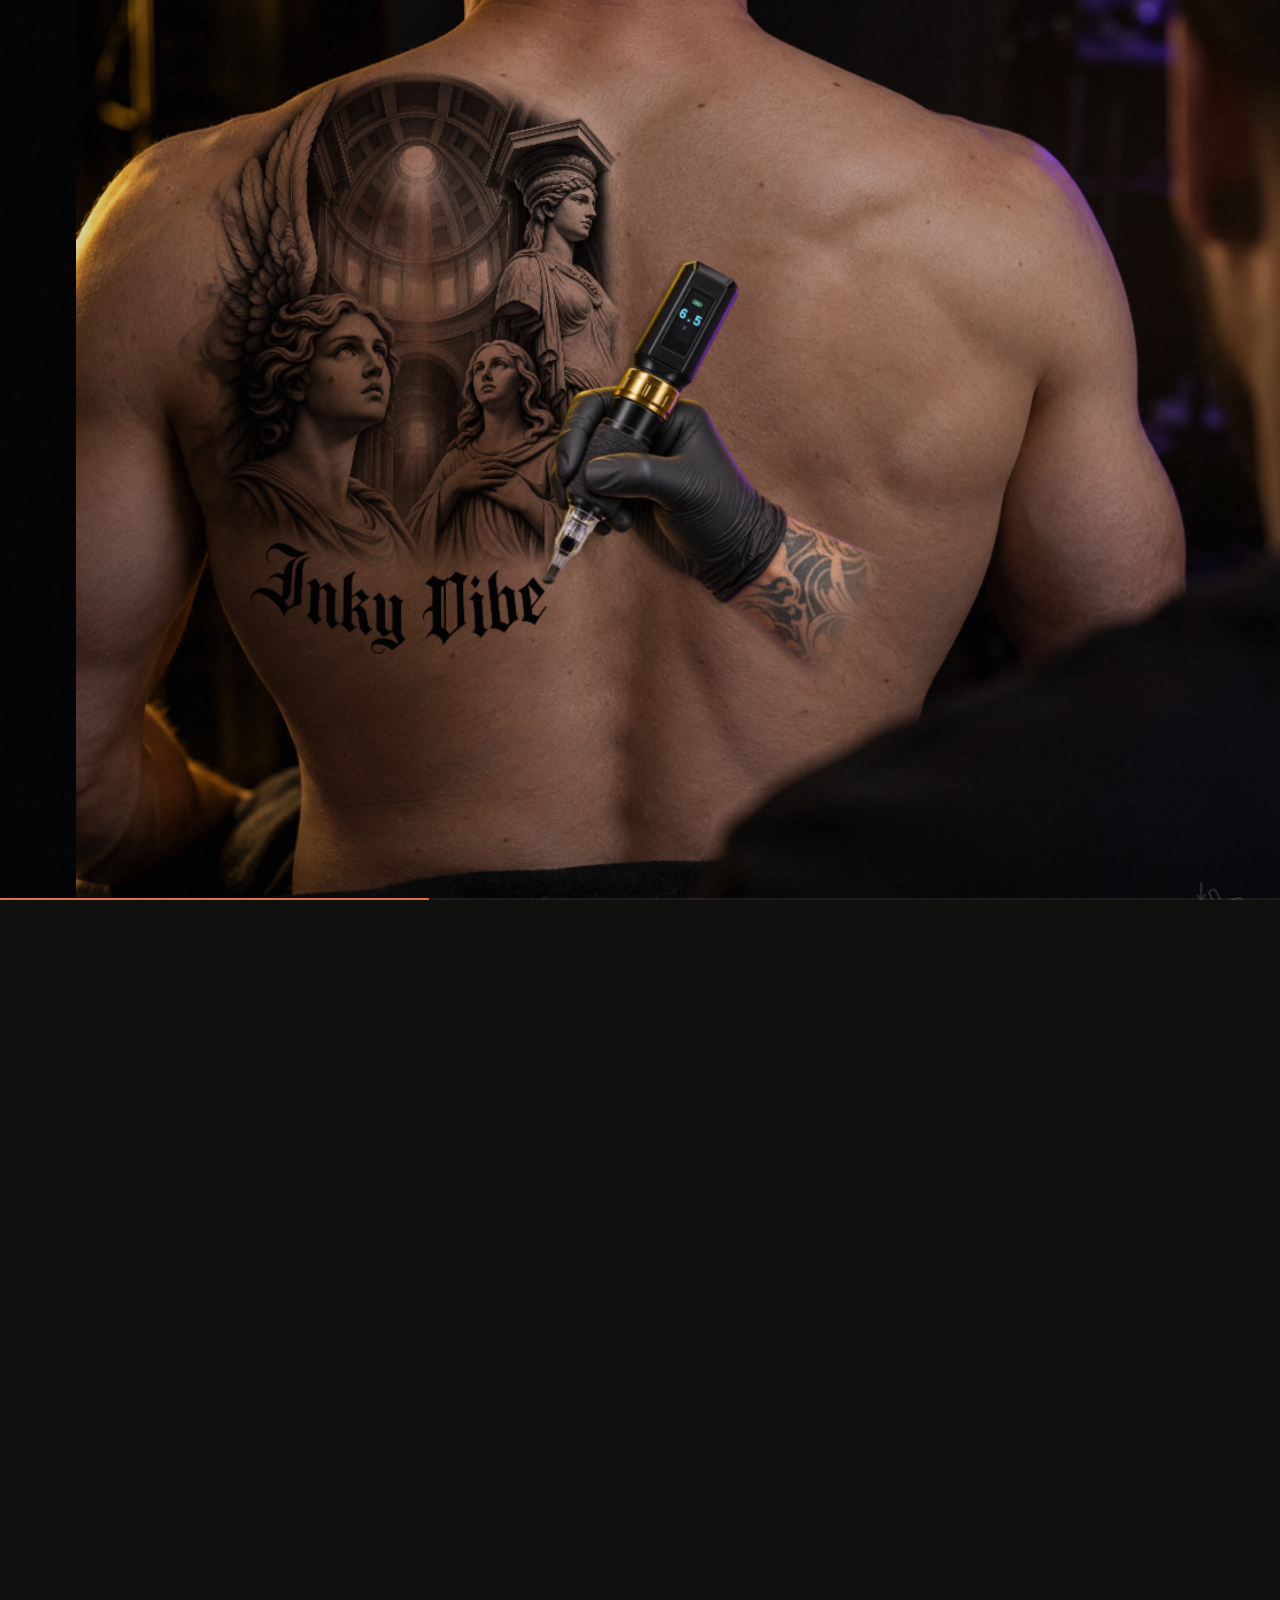
==== index.html @ 5fa43749 "Update index.html" ====
<!doctype html>
<html lang="fi">
<head>
  <meta charset="utf-8">
  <meta name="viewport" content="width=device-width, initial-scale=1">
  <meta name="theme-color" content="#10110f">
  <meta name="description" content="Inky Vibes Tattoo, Kouvola. Seuraa tatuoinnin syntyä vierityksellä liikkuvassa studiokokemuksessa.">
  <title>Inky Vibes Tattoo — Your skin. Your story.</title>
  <link rel="stylesheet" href="style.css">
  <style>
    /* style.css'i ezip butonu ince, yatayda geniş ve keskin kare formda tutuyoruz */
    #finish-cta {
      display: flex !important;
      justify-content: center !important;
      align-items: center !important;
      width: 100% !important;
    }

    #book-now {
      width: auto !important;
      max-width: none !important;
      /* Üst/alt çok ince (6px), sağ/sol geniş (32px) - keskin kare (0) */
      padding: 6px 32px !important;
      font-size: 12px !important;
      letter-spacing: 1.4px !important;
      border-radius: 0 !important;
      cursor: pointer !important;
    }

    /* Kaydırma (el) ikonunu aşağı itmek için eklenen kod */
    #scroll-hint, 
    .scroll-hint, 
    [class*="hint"], 
    [id*="hint"] {
        transform: translateY(80px) !important;
    }
  </style>
</head>
<body>

<main>
  <section class="journey" id="journey" aria-label="Vieritä tutustuaksesi tatuointiin">
    <div class="sticky">
      <div class="grain"></div>
      <div class="big-word" aria-hidden="true">INK.</div>

      <div id="stage" role="img" aria-label="Tatuoija ottaa mustetta kupista ja tatuoi Inky Vibes -tekstin asiakkaan selkään vierityksen mukana">
        <div id="prep-room">
          <div class="purple-beam"></div>
          <div class="yellow-beam"></div>
        </div>

        <div id="tattoo-scene">
          <div id="prep-table">
            <span class="table-edge"></span>
          </div>

          <img class="backplate" src="close-right-shoulder.png" alt="">

          <canvas id="smoke-ink" width="512" height="1024" aria-hidden="true"></canvas>

          <div id="tattoo-art">
            <canvas id="base-art" width="1024" height="1536" aria-hidden="true"></canvas>
            <canvas id="lettering-canvas" width="1024" height="1536" aria-hidden="true"></canvas>
          </div>

          <div id="ink-prep">
            <img id="spare-cartridges" class="station-prop" src="kwadron-cartridges.png" alt="">
            <img id="ointment-jar" class="station-prop" src="ink-eeze-turned-right.png" alt="">
            <img id="paper-roll" class="station-prop" src="paper-towel-roll.png" alt="">

            <svg class="spare-ink-cup" id="spare-cup-0" style="left:69%" viewBox="0 0 160 130" aria-hidden="true">
              <ellipse cx="80" cy="116" rx="55" ry="9" fill="#0007"/>
              <path d="M23 29 L40 110 Q80 128 120 110 L137 29Z" fill="url(#cup-wall)" stroke="#d9e0d377"/>
              <path d="M35.81 90 L40 110 Q80 128 120 110 L124.19 90Z" fill="#383b37"/>
              <ellipse cx="80" cy="90" rx="44.019999999999996" ry="10" fill="#383b37" stroke="#c7d1bc33"/>
              <ellipse cx="80" cy="29" rx="57" ry="16" fill="none" stroke="#e3ebe0a0" stroke-width="4"/>
              <path d="M32 41 L47 101 M126 43 L115 101" stroke="#fff4" fill="none" stroke-width="3"/>
            </svg>

            <svg class="spare-ink-cup" id="spare-cup-1" style="left:74.75%" viewBox="0 0 160 130" aria-hidden="true">
              <ellipse cx="80" cy="116" rx="55" ry="9" fill="#0007"/>
              <path d="M23 29 L40 110 Q80 128 120 110 L137 29Z" fill="url(#cup-wall)" stroke="#d9e0d377"/>
              <path d="M34.55 84 L40 110 Q80 128 120 110 L125.45 84Z" fill="#2b2f2a"/>
              <ellipse cx="80" cy="84" rx="45.1" ry="10" fill="#2b2f2a" stroke="#c7d1bc33"/>
              <ellipse cx="80" cy="29" rx="57" ry="16" fill="none" stroke="#e3ebe0a0" stroke-width="4"/>
              <path d="M32 41 L47 101 M126 43 L115 101" stroke="#fff4" fill="none" stroke-width="3"/>
            </svg>

            <svg class="spare-ink-cup" id="spare-cup-2" style="left:86.25%" viewBox="0 0 160 130" aria-hidden="true">
              <ellipse cx="80" cy="116" rx="55" ry="9" fill="#0007"/>
              <path d="M23 29 L40 110 Q80 128 120 110 L137 29Z" fill="url(#cup-wall)" stroke="#d9e0d377"/>
              <path d="M32.87 76 L40 110 Q80 128 120 110 L127.13 76Z" fill="#1b211b"/>
              <ellipse cx="80" cy="76" rx="46.54" ry="10" fill="#1b211b" stroke="#c7d1bc33"/>
              <ellipse cx="80" cy="29" rx="57" ry="16" fill="none" stroke="#e3ebe0a0" stroke-width="4"/>
              <path d="M32 41 L47 101 M126 43 L115 101" stroke="#fff4" fill="none" stroke-width="3"/>
            </svg>

            <svg class="spare-ink-cup" id="spare-cup-3" style="left:92%" viewBox="0 0 160 130" aria-hidden="true">
              <ellipse cx="80" cy="116" rx="55" ry="9" fill="#0007"/>
              <path d="M23 29 L40 110 Q80 128 120 110 L137 29Z" fill="url(#cup-wall)" stroke="#d9e0d377"/>
              <path d="M30.77 66 L40 110 Q80 128 120 110 L129.23 66Z" fill="#0d120e"/>
              <ellipse cx="80" cy="66" rx="48.34" ry="10" fill="#0d120e" stroke="#c7d1bc33"/>
              <ellipse cx="80" cy="29" rx="57" ry="16" fill="none" stroke="#e3ebe0a0" stroke-width="4"/>
              <path d="M32 41 L47 101 M126 43 L115 101" stroke="#fff4" fill="none" stroke-width="3"/>
            </svg>

            <img id="ink-bottle" src="dynamic-bottle-turned-right.png" alt="">

            <svg id="ink-cup" viewBox="0 0 160 130" aria-hidden="true">
              <defs>
                <linearGradient id="cup-wall">
                  <stop stop-color="#bfcbd0" stop-opacity=".7"/>
                  <stop offset=".25" stop-color="#f1f5ee" stop-opacity=".2"/>
                  <stop offset=".6" stop-color="#6d7c80" stop-opacity=".5"/>
                  <stop offset="1" stop-color="#e4eee4" stop-opacity=".8"/>
                </linearGradient>
                <clipPath id="cup-inside">
                  <path d="M23 29 L40 110 Q80 128 120 110 L137 29Z"/>
                </clipPath>
                <radialGradient id="ink-gloss">
                  <stop stop-color="#434b47"/>
                  <stop offset=".5" stop-color="#171b19"/>
                  <stop offset="1" stop-color="#070908"/>
                </radialGradient>
              </defs>

              <ellipse cx="80" cy="116" rx="55" ry="9" fill="#0007"/>
              <path d="M23 29 L40 110 Q80 128 120 110 L137 29Z" fill="url(#cup-wall)" stroke="#e4e9dd88"/>

              <g clip-path="url(#cup-inside)">
                <rect id="cup-fill" x="25" y="107" width="110" height="0" fill="#0a0e0c"/>
                <ellipse id="cup-ink-surface" cx="80" cy="107" rx="49" ry="12" fill="url(#ink-gloss)"/>
                <ellipse id="cup-ripple" cx="80" cy="107" rx="10" ry="3" fill="none" stroke="#d3dcd155" stroke-width="1.5"/>
              </g>

              <ellipse cx="80" cy="29" rx="57" ry="16" fill="none" stroke="#e3ebe0b0" stroke-width="4"/>
              <path d="M32 41 L47 101 M126 43 L115 101" stroke="#fff5" fill="none" stroke-width="3"/>
            </svg>

            <span class="prep-caption">DYNAMIC BLACK / INK CAP</span>
          </div>

          <svg id="cup-front" viewBox="0 0 160 130" aria-hidden="true">
            <path d="M23 29 Q80 61 137 29 L132 54 Q80 78 28 54Z" fill="#171821aa" stroke="#d7d5e533"/>
            <path d="M23 29 A57 16 0 0 0 137 29" fill="none" stroke="#e5dfef99" stroke-width="3"/>
          </svg>

          <canvas id="surface-ink" aria-hidden="true"></canvas>

          <div id="needle-contact">
            <span></span>
          </div>

          <div class="work-light" id="work-light"></div>

          <div id="artist-hand" aria-hidden="true">
            <img src="upright-machine-hand.png" alt="">

            <svg class="machine-display" viewBox="0 0 1254 1254" aria-hidden="true">
              <defs>
                <filter id="screen-glow" x="-40%" y="-40%" width="180%" height="180%">
                  <feGaussianBlur stdDeviation="1.2"/>
                </filter>
              </defs>

              <g fill="#73e6ff" font-family="ui-monospace,Consolas,monospace" text-anchor="middle">
                <text x="350" y="243" font-size="44" font-weight="700" textLength="73" lengthAdjust="spacingAndGlyphs" filter="url(#screen-glow)" opacity=".65">6.5</text>
                <text x="350" y="243" font-size="44" font-weight="700" textLength="73" lengthAdjust="spacingAndGlyphs">6.5</text>
                <text x="350" y="269" font-size="16" letter-spacing="2">V</text>
              </g>

              <g stroke="#85eec3" fill="none" stroke-width="2">
                <rect x="335" y="173" width="27" height="11" rx="2"/>
                <path d="M364 176v5"/>
              </g>

              <path d="M339 176h19v5h-19z" fill="#85eec3"/>
            </svg>
          </div>

          <div class="rim-glow"></div>
        </div>

        <div class="scene-shade"></div>
      </div>

      <div id="finish-cta" aria-hidden="true">
        <button id="book-now" type="button">
          VARAA AIKA NYT
        </button>
      </div>

      <div class="progress">
        <span id="progress"></span>
      </div>
    </div>
  </section>
</main>

<script src="app.js"></script>
<script src="scroll-hint.js"></script>

<!-- Kesin yönlendirme için app.js'in etkisini kıran kod bloğu -->
<script>
  window.addEventListener('load', function() {
    var btn = document.getElementById('book-now');
    if (btn) {
      // Butonu kopyalayarak app.js'in ona bağladığı "dialog açma" görevini iptal ediyoruz
      var newBtn = btn.cloneNode(true);
      btn.parentNode.replaceChild(newBtn, btn);
      
      // Şimdi kendi temiz yönlendirmemizi ekliyoruz
      newBtn.addEventListener('click', function() {
        window.location.href = 'https://ajanvaraus.inkyvibestattoo.com';
      });
    }
  });
</script>

</body>
</html>
---- style.css ----
@import url('https://fonts.googleapis.com/css2?family=DM+Sans:wght@400;500;600;700&family=Playfair+Display:ital,wght@1,500&display=swap');
:root{--bg:#10110f;--paper:#e9e6dc;--muted:#a9aaa0;--accent:#dc7148}*{box-sizing:border-box}html{scroll-behavior:smooth;scroll-padding-top:90px}body{margin:0;background:var(--bg);color:var(--paper);font-family:'DM Sans',Arial,sans-serif}button,a,input,textarea{-webkit-tap-highlight-color:transparent}a{color:inherit;text-decoration:none}button{font:inherit;cursor:pointer;color:inherit}button:focus-visible,a:focus-visible{outline:2px solid var(--accent);outline-offset:6px}header{position:absolute;top:0;left:0;z-index:5;width:100%;display:flex;align-items:center;justify-content:space-between;padding:30px 5vw}.brand{font-size:25px;font-weight:700;letter-spacing:-1.4px;line-height:1}.brand span{display:block;font-size:8px;font-weight:500;letter-spacing:3.2px;margin-top:10px}nav{display:flex;align-items:center;gap:35px;font-size:12px}.small{background:none;border:1px solid #73756c;padding:12px 19px;border-radius:30px}.journey{height:400vh}.sticky{height:100svh;position:sticky;top:0;overflow:hidden;background:radial-gradient(ellipse at 74% 47%,#353831 0, #1b1e19 37%,#10110f 72%)}.grain{position:absolute;inset:0;z-index:2;opacity:.045;pointer-events:none;background-image:url("data:image/svg+xml,%3Csvg viewBox='0 0 180 180' xmlns='http://www.w3.org/2000/svg'%3E%3Cfilter id='n'%3E%3CfeTurbulence type='fractalNoise' baseFrequency='.9' numOctaves='3' stitchTiles='stitch'/%3E%3C/filter%3E%3Crect width='100%25' height='100%25' opacity='.6' filter='url(%23n)'/%3E%3C/svg%3E")}.big-word{position:absolute;font-size:45vw;line-height:1;font-weight:700;letter-spacing:-3vw;left:23%;top:15%;color:#ffffff04}#stage{position:absolute;inset:0;width:100%;height:100%;pointer-events:none}#stage canvas{display:block;width:100%;height:100%}#fallback{height:88%;width:41%;object-fit:cover;position:absolute;right:8%;top:7%;border-radius:48%;filter:brightness(.75);opacity:.85}.scene-copy{position:absolute;z-index:3;top:30%;left:7%;width:43%;opacity:0;transform:translateY(20px);pointer-events:none}.scene-copy[data-phase="0"]{opacity:1;transform:none}.scene-copy.active{pointer-events:auto}.eyebrow{font-size:10px;letter-spacing:2.6px;font-weight:600;display:flex;align-items:center;gap:9px;margin:0 0 28px}.eyebrow i{display:inline-block;width:6px;height:6px;background:var(--accent);border-radius:50%}h1,h2{font-weight:500;font-size:clamp(52px,6.8vw,108px);letter-spacing:-.065em;line-height:1.02;margin:0}em{font-family:'Playfair Display',Georgia,serif;font-weight:500;letter-spacing:-.065em;color:#dcd9c9}.description{font-size:14px;line-height:1.8;color:#b5b7ac;margin:28px 0}.pill{border:1px solid #d3d2c550;background:transparent;border-radius:30px;padding:15px 24px;font-size:12px;display:inline-flex;gap:50px;align-items:center}.pill:hover,.small:hover{background:var(--paper);color:var(--bg)}.scene-footer{position:absolute;z-index:3;bottom:35px;left:5%;right:5%;display:flex;align-items:center;justify-content:space-between;font-size:9px;letter-spacing:1.8px;color:#b3b5a9}.scroll-cue{display:flex;align-items:center;gap:18px;font-size:25px;color:var(--accent)}.scroll-cue span{font-size:9px;color:var(--paper)}#motion{background:none;border:0;font-size:10px;color:var(--muted);letter-spacing:.5px}.progress{position:absolute;bottom:0;height:2px;left:0;right:0;background:#ffffff14;z-index:4}.progress span{display:block;height:100%;width:0;background:var(--accent)}.side-note{position:absolute;right:25px;top:42%;writing-mode:vertical-rl;font-size:8px;letter-spacing:2.6px;color:#888d7d}.study{padding:100px 7% 90px;background:var(--paper);color:#22241e}.section-top{display:flex;justify-content:space-between;border-top:1px solid #22241e35;padding-top:23px}.section-top span{font-size:9px;letter-spacing:1.7px}.study-title{display:flex;justify-content:space-between;align-items:end;margin:35px 0 65px}.study h2{font-size:clamp(48px,6vw,88px)}.study em{color:#4d5144}.study-title p{font-size:13px;line-height:1.9;color:#64665d;margin-bottom:5px}.details{display:grid;grid-template-columns:1fr 1fr 1fr;gap:24px}.details figure{margin:0}.details img{display:block;width:100%;height:370px;object-fit:cover;filter:saturate(.45)}.details figure:nth-child(2){padding-top:70px}.details figure:nth-child(3){padding-top:35px}.details figcaption{display:flex;justify-content:space-between;font-size:9px;padding:17px 0;border-bottom:1px solid #22241e40;letter-spacing:.8px}.sample-note{font-size:10px;color:#6a6d62;margin-top:40px}.contact{padding:100px 12% 80px}.contact h2{font-size:clamp(60px,9vw,140px)}.contact em{color:var(--accent)}.contact-bottom{display:flex;justify-content:space-between;align-items:center;margin-top:35px}.contact-bottom p{color:var(--muted);font-size:14px;line-height:1.9}.circle{border:1px solid #8b8f7c;border-radius:50%;width:94px;height:94px;background:none;font-size:43px;transition:.25s}.circle:hover{background:var(--accent);border-color:var(--accent);transform:rotate(45deg)}footer{margin:0 5%;padding:30px 0;border-top:1px solid #ffffff24;display:flex;justify-content:space-between;font-size:9px;letter-spacing:1.4px}dialog{background:#e9e6dc;color:#25271e;border:0;max-width:580px;width:calc(100% - 30px);padding:40px;border-radius:5px}dialog::backdrop{background:#080b08bd;backdrop-filter:blur(8px)}dialog h2{font-size:48px}dialog em{color:#626850}dialog p{font-size:12px;line-height:1.7}dialog .eyebrow{font-size:9px}dialog .pill{border-color:#505345;margin-top:20px}dialog .pill:hover{background:#25271e;color:#fff}.close{position:absolute;right:16px;top:10px;background:none;border:0;font-size:28px}label{display:block;font-size:11px;margin-top:20px}input,textarea{display:block;width:100%;border:0;border-bottom:1px solid #8b8f7c;background:#ffffff35;padding:12px;color:#25271e;font:inherit;border-radius:0;margin-top:8px}textarea{resize:vertical}.form-row{display:grid;grid-template-columns:1fr 1fr;gap:20px}#copy{border:1px solid #8b8f7c;background:none;padding:10px 18px;margin-top:10px}#draft{margin-top:20px}[hidden]{display:none!important}@media(max-width:700px){header{padding:23px 6%}.brand{font-size:21px}nav{gap:0}nav a{display:none}.small{font-size:10px;padding:10px 15px}.scene-copy{left:7%;top:21%;width:86%}h1,h2{font-size:57px}.scene-copy[data-phase="1"] h2{font-size:47px}.description{font-size:12px;margin:18px 0;max-width:240px}.eyebrow{font-size:8px;margin-bottom:20px;letter-spacing:2px}.pill{padding:12px 20px}.side-note{display:none}.scene-footer{bottom:22px}#chapter{display:none}.scroll-cue{gap:10px}.scroll-cue span{font-size:8px}.study{padding:65px 7%}.section-top span{display:none}.study-title{display:block;margin:25px 0 35px}.study-title p{margin-top:25px}.details{gap:12px;grid-template-columns:1fr 1fr}.details img{height:260px}.details figure:nth-child(2){padding-top:40px}.details figure:nth-child(3){display:none}.details figcaption{font-size:8px;display:block;line-height:1.8}.details figcaption span{display:block}.contact{padding:70px 7%}.contact h2{font-size:64px}.circle{width:75px;height:75px;font-size:35px}footer{font-size:7px;letter-spacing:.7px}footer span:nth-child(2){display:none}dialog{padding:30px 24px}#fallback{right:0;width:65%;height:65%;top:36%}.big-word{top:50%;left:0;font-size:65vw}}@media(prefers-reduced-motion:reduce){html{scroll-behavior:auto}}
/* Scroll-directed tattoo session */
#stage{overflow:hidden;perspective:1800px}#tattoo-scene{position:absolute;will-change:transform;isolation:isolate}.backplate{position:absolute;inset:0;width:100%;height:100%;object-fit:fill}.scene-shade{position:absolute;inset:0;background:linear-gradient(90deg,#10110ff0 0%,#10110fc2 20%,#10110f35 43%,transparent 66%);pointer-events:none}.big-word{display:none}#artist-hand{position:absolute;height:auto;filter:drop-shadow(-9px 12px 8px #0006);will-change:transform;z-index:4}#tattoo-art{position:absolute;left:51%;top:30%;width:14.5%;height:26.5%;overflow:visible;mix-blend-mode:multiply;z-index:2;transform:none}#tattoo-art use{fill:none;stroke-linecap:round;stroke-linejoin:round;stroke-width:1.8}.stencil{stroke:#514477;opacity:.31}.fresh-ink{stroke:#171711;opacity:.92}.work-light{position:absolute;width:28%;height:40%;border-radius:50%;background:radial-gradient(ellipse,#fff1c18c,transparent 66%);mix-blend-mode:soft-light;z-index:3;pointer-events:none}.rim-glow{position:absolute;inset:0;background:radial-gradient(ellipse at 91% 28%,#f5a3436b,transparent 42%);mix-blend-mode:screen;pointer-events:none;z-index:5}.side-note{z-index:6}.scene-copy{width:43%}.scene-footer{z-index:6}.sticky{background:#10110f}.scene-copy .description{color:#c4c4b8}.scene-copy[data-phase="1"] h2{font-size:clamp(52px,6.8vw,108px)}@media(max-width:700px){.scene-shade{background:linear-gradient(180deg,#10110fba 0%,#10110f92 25%,#10110f16 52%,#10110f0a 80%,#10110f9c 100%)}.scene-copy{top:18%;width:85%}.scene-copy h1{font-size:52px}.scene-copy[data-phase="1"] h2{font-size:52px}.scene-copy .description{max-width:225px;text-shadow:0 1px 8px #000}.scene-copy[data-phase="2"]{top:17%}#artist-hand{filter:drop-shadow(-5px 8px 5px #0006)}}

/* Realism study: translucent ink settles into the skin as the magnum passes. */
#tattoo-art{left:50.5%;top:28.5%;width:17%;height:36%;transform:rotate(-2deg) skewY(3deg);mix-blend-mode:multiply;overflow:hidden;filter:contrast(1.1);border-radius:30% 23% 24% 25% / 8% 10% 9% 10%}
#tattoo-art img{width:100%;height:100%;object-fit:fill;display:block}
.tattoo-stencil{opacity:.19;filter:sepia(.5) hue-rotate(180deg)}
#ink-reveal{position:absolute;inset:0;clip-path:inset(0 0 98% 0);opacity:.92;will-change:clip-path}
#needle-contact{position:absolute;z-index:3;width:17px;height:9px;margin:-4px 0 0 -8px;border-radius:50%;background:radial-gradient(ellipse,#111c 0%,#24221b75 30%,#3a302426 55%,transparent 74%);filter:blur(.5px);transform:rotate(-25deg);pointer-events:none}
#needle-contact span{position:absolute;left:4px;top:1px;width:5px;height:1px;background:#e5d6bd80;border-radius:50%}

/* Full-strength artwork, wet surface ink, and paper contact pass. */
#tattoo-art{mix-blend-mode:multiply;filter:none;transform:none;border-radius:0;overflow:visible}
.tattoo-stencil{visibility:hidden}
#ink-reveal{opacity:1;clip-path:none!important}
#surface-ink{position:absolute;inset:0;width:100%;height:100%;z-index:3;pointer-events:none}
#wipe-hand{position:absolute;height:auto;z-index:5;opacity:0;filter:drop-shadow(-3px 6px 3px #0005);will-change:transform;pointer-events:none}
#needle-contact{z-index:4;width:11px;height:6px;margin:-3px 0 0 -5px;background:radial-gradient(ellipse,#111 25%,#242622d9 50%,#15171255 70%,transparent 75%);filter:none}
#needle-contact span{left:2px;top:1px;width:4px;background:#f5eedbbd}
.scene-shade{background:linear-gradient(90deg,#10110ff0 0%,#10110fc2 20%,#10110f35 40%,transparent 49%)}
@media(max-width:700px){.scene-shade{background:linear-gradient(180deg,#10110fbd 0%,#10110f75 23%,transparent 39%,transparent 83%,#10110f85 100%)}.scene-copy{top:16%}.scene-copy .description{max-width:210px}#wipe-hand{filter:drop-shadow(-2px 4px 2px #0005)}}

/* Bottle → cap → cartridge → lettering; all positions driven by scroll. */
.journey{height:580vh}
#tattoo-art{left:49%;top:22%;width:20%;height:45%;mix-blend-mode:multiply}
.finished-art{clip-path:inset(0 0 24% 0)}
#lettering-canvas{position:absolute;inset:0;width:100%;height:100%}
#ink-prep{position:absolute;inset:0;z-index:3;pointer-events:none}
#ink-bottle{position:absolute;left:72%;top:15%;width:12%;height:33%;object-fit:contain;transform-origin:50% 90%;filter:drop-shadow(5px 12px 7px #0007)}
#pour-drops{position:absolute;left:75.8%;top:47%;width:4.4%;height:9%;overflow:visible;fill:#0b100d;filter:drop-shadow(1px 1px 1px #ffffff25)}
#pour-thread{stroke:#111611;stroke-width:2;fill:none}
#ink-cup{position:absolute;left:73%;top:53%;width:10%;height:13%;overflow:visible;filter:drop-shadow(2px 8px 5px #0005)}
.prep-caption{position:absolute;left:72%;top:68%;width:14%;text-align:center;font-size:7px;letter-spacing:2px;color:#b3baaa}
@media(max-width:700px){.journey{height:620vh}.prep-caption{font-size:5px;letter-spacing:1px}.scene-copy[data-phase="0"]{top:15%}.scene-copy[data-phase="1"],.scene-copy[data-phase="2"]{top:15%}}
#ink-bottle{top:20%;height:auto;object-fit:initial}#pour-drops{top:46.4%;height:9.6%}

/* Separate preparation room, then a larger full-back composition. */
#stage{background:#08070b}
#prep-room{position:absolute;inset:0;z-index:0;background:radial-gradient(ellipse at 17% 36%,#92711f3d,transparent 45%),radial-gradient(ellipse at 85% 42%,#7e22c94d,transparent 48%),#07070a;overflow:hidden}
.purple-beam,.yellow-beam{position:absolute;width:55%;height:140%;top:-30%;filter:blur(28px);opacity:.65;pointer-events:none}
.purple-beam{right:-8%;transform:rotate(24deg);background:linear-gradient(90deg,transparent,#a146db24,transparent)}
.yellow-beam{left:5%;transform:rotate(-30deg);background:linear-gradient(90deg,transparent,#e5b73124,transparent)}
#prep-table{position:absolute;left:12%;top:60%;width:80%;height:28%;z-index:1;background:linear-gradient(110deg,#5b481b 0%,#24231d 24%,#17171a 60%,#4a285b 100%);transform:perspective(900px) rotateX(37deg);transform-origin:50% 0;border-top:1px solid #e2c76b66;box-shadow:0 35px 40px #000b;overflow:hidden}
#prep-table:before{content:'';position:absolute;inset:0;background:repeating-linear-gradient(0deg,transparent 0 3px,#ffffff04 4px 5px),linear-gradient(100deg,#f5c43425,transparent 40%,#b35ae828);opacity:.65}
.table-edge{position:absolute;bottom:0;left:0;right:0;height:9px;background:linear-gradient(#67606c,#111016);border-top:1px solid #b69ab352}
#tattoo-scene{z-index:1}
#tattoo-art{left:47%;top:14%;width:36%;height:78%}
#ink-prep{transform:translateX(-20%)}
#artist-hand{transform-origin:15% 85%;filter:drop-shadow(-4px 7px 4px #0006)}
.scene-shade{background:linear-gradient(90deg,#10110fd9 0%,#10110f85 22%,transparent 44%)}
@media(max-width:700px){.scene-shade{background:linear-gradient(180deg,#08070b80,transparent 33%,transparent 90%,#08070b77)}.scene-copy{top:15%}.scene-copy[data-phase="1"] h2,.scene-copy[data-phase="2"] h2{font-size:44px}.scene-copy .description{max-width:240px}#prep-table{left:15%;width:80%;height:32%}.scene-footer{bottom:19px}.side-note{display:none}}

#cup-front{position:absolute;left:53%;top:53%;width:10%;height:13%;z-index:6;pointer-events:none;opacity:0}

#artist-hand{transform-origin:13% 90.5%}

/* Quiet studio framing, right-hand station, left shoulder-blade placement. */
#stage,.sticky{background:#030305}
#prep-room{background:radial-gradient(ellipse at 78% 35%,#6c25981f,transparent 45%),radial-gradient(ellipse at 48% 38%,#9b78201a,transparent 45%),#030305}
.purple-beam,.yellow-beam{opacity:.3}
#prep-table{left:59%;top:62%;width:37%;height:23%;background:linear-gradient(110deg,#302811,#151517 40%,#24132e);border-top-color:#88764555}
#ink-prep{transform:none}
#ink-bottle{left:71%;top:10%;width:18%;height:auto}
#pour-drops{left:77.8%;top:49.3%;width:4.4%;height:10%}
#ink-cup,#cup-front{left:76.25%;top:57%;width:7.5%;height:9.75%}
#tattoo-art{left:45%;top:23%;width:23%;height:52%;mask-image:linear-gradient(90deg,transparent 0%,#000 6%,#000 94%,transparent 100%),linear-gradient(180deg,transparent 0%,#000 3%,#000 97%,transparent 100%);mask-composite:intersect;-webkit-mask-image:linear-gradient(90deg,transparent 0%,#000 6%,#000 94%,transparent 100%),linear-gradient(180deg,transparent 0%,#000 3%,#000 97%,transparent 100%);-webkit-mask-composite:source-in}
.backplate{filter:brightness(.82)}
.scene-copy,.prep-caption,.side-note,#chapter,.big-word{display:none!important}
.scene-shade{background:linear-gradient(90deg,#03030566,transparent 34%)}
#artist-hand{transform-origin:86% 24%}
@media(max-width:700px){#prep-table{left:59%;width:37%;height:23%}.scene-shade{background:linear-gradient(180deg,#03030555,transparent 25%,transparent 90%,#03030555)}}

#artist-hand{transform-origin:97.4% 5.2%}

/* Close right-shoulder camera. Forearms continue naturally toward the artist. */
#tattoo-art{left:31%;top:23%;width:24%;height:54%}
.backplate{filter:brightness(.87)}
#artist-hand{transform-origin:32% 84%;mask-image:linear-gradient(90deg,#000 0%,#000 87%,transparent 100%);-webkit-mask-image:linear-gradient(90deg,#000 0%,#000 87%,transparent 100%);filter:drop-shadow(-3px 4px 2px #0004)}
#ink-bottle{height:auto;transform-origin:38% 84%;mask-image:linear-gradient(90deg,#000 0%,#000 90%,transparent 100%);-webkit-mask-image:linear-gradient(90deg,#000 0%,#000 90%,transparent 100%);filter:drop-shadow(-2px 4px 3px #0004)}
#ink-cup,#cup-front{left:71.75%;top:57.3%;width:8.5%;height:13.9%}
#pour-drops{left:73.8%;top:47%;width:4.4%;height:13.4%}
#prep-table{left:55%;top:64%;width:43%;height:24%;background:linear-gradient(115deg,#282216,#111115 50%,#23172b)}
#wipe-hand{mask-image:linear-gradient(90deg,#000 0%,#000 86%,transparent 100%);-webkit-mask-image:linear-gradient(90deg,#000 0%,#000 86%,transparent 100%)}
@media(max-width:700px){#prep-table{left:55%;width:43%;height:24%}}

#artist-hand{transform-origin:27.4% 92.2%}#ink-bottle{transform-origin:31.8% 93.8%}#ink-cup,#cup-front{height:10.36%}#pour-drops{top:54%;height:5.6%}

#tattoo-art{left:14%;top:21%;width:24%;height:54%}

/* Reference placement and corrected working scale. */
#tattoo-art{left:9%;top:13%;width:28.5%;height:64%}
#ink-cup,#cup-front{left:72.65%;top:59.23%;width:6.7%;height:8.166%}
#pour-drops{top:54%;height:7.05%}

/* Continuous illustration; only the Vibes ink is revealed over the intact base. */
#base-art{position:absolute;inset:0;width:100%;height:100%;display:block}
#ink-cup,#cup-front{left:73.4%;top:60.9174%;width:5.2%;height:6.3375%}
#pour-drops{top:54%;height:8.33%}

/* Close framing during the working strokes. */
#artist-hand{will-change:transform,left,top}#tattoo-scene{will-change:transform,left}

/* Alpha ink supplies the multiply appearance without opaque white paper. */
#tattoo-art{mix-blend-mode:normal;background:transparent;opacity:1}
#base-art,#lettering-canvas{background:transparent;mix-blend-mode:normal}

/* A slower scroll timeline and a slightly larger preparation surface. */
.journey{height:760vh}
#prep-table{left:49%;width:51%;height:29%}
@media(max-width:700px){.journey{height:800vh}#prep-table{left:49%;width:51%;height:29%}}

/* Station supplies and four spare greywash caps beside the working cap. */
.station-prop{position:absolute;object-fit:contain;object-position:50% 100%;pointer-events:none;filter:brightness(.82) drop-shadow(3px 5px 3px #0008)}
#paper-roll{left:84%;top:43%;width:12%;height:23.5%}

.spare-ink-cup{position:absolute;top:60.9174%;width:5.2%;height:6.3375%;filter:drop-shadow(2px 4px 3px #0005)}

/* Five caps on the lower-right portion of the tray. */
#ink-cup,#cup-front{left:80.5%;top:74.9174%}
.spare-ink-cup{top:74.9174%}
#pour-drops{left:80.9%;top:68%;height:8.33%}

/* One invitation, after the tattoo is finished. */
#finish-cta{position:absolute;inset:0;z-index:12;display:grid;place-items:center;opacity:0;pointer-events:none;background:radial-gradient(ellipse at center,#02030840,transparent 65%)}
#book-now{width:min(430px,82vw);min-height:86px;padding:24px 25px;border:1px solid #ffffffe0;border-radius:0;background:#04090b35;color:#fff;font-size:clamp(13px,1.3vw,18px);font-weight:700;letter-spacing:.3em;text-align:center;backdrop-filter:blur(3px);box-shadow:0 8px 38px #0002;transition:background .2s,color .2s}
#book-now:hover{background:#ffffffe8;color:#0a1013}#book-now:disabled{cursor:default}#book-now:focus-visible{outline:2px solid white;outline-offset:7px}
#booking{padding:0;width:min(560px,calc(100vw - 24px));max-width:560px;height:min(92svh,940px);max-height:92svh;border-radius:20px;background:#f6f7fb;border:0;overflow:hidden;box-shadow:0 25px 90px #0008}
#booking::backdrop{background:#030407c9;backdrop-filter:blur(10px)}
#booking-frame{display:block;width:100%;height:100%;border:0;background:#f6f7fb}
.booking-close{position:absolute;right:10px;top:10px;z-index:5;width:34px;height:34px;display:grid;place-items:center;border:1px solid #d3d7df;border-radius:50%;background:#fff;color:#111827;font-size:25px;line-height:1;box-shadow:0 3px 12px #0001}
@media(max-width:700px){#book-now{min-height:74px;padding:22px 15px;font-size:14px;letter-spacing:.24em}#booking{height:94svh;max-height:94svh;width:calc(100vw - 16px);border-radius:16px}}

/* Soft ink wisps blend into the outer edge of the angel's left wing. */
#smoke-ink{position:absolute!important;left:3.5%;top:17%;width:15%!important;height:49%!important;z-index:1;opacity:0;pointer-events:none;mix-blend-mode:normal;mask-image:radial-gradient(ellipse,#000 35%,transparent 73%);-webkit-mask-image:radial-gradient(ellipse,#000 35%,transparent 73%)}

/* The prepared station: a stationary upright bottle, no pouring sequence. */
#ink-bottle{left:66%;top:44%;width:10%;height:22.5%;object-fit:contain;transform:none;transform-origin:50% 100%;opacity:1;mask-image:none;-webkit-mask-image:none;filter:brightness(.86) drop-shadow(0 2px 1px #0009)}
.journey{height:570vh}
@media(max-width:700px){.journey{height:600vh}}

/* Upright, level jar; its photographed label turns right around the cylinder. */
#ointment-jar{left:76.75%;top:61.25%;width:6%;height:9%;transform:none;transform-origin:50% 100%;filter:brightness(.78) drop-shadow(0 2px 1px #000b)}

/* Three spare cartridges lie flat at the near-left edge of the station. */
#spare-cartridges{left:56.2%;top:72.9%;width:5.6%;height:5.2%;transform:none;filter:brightness(.72);object-position:50% 50%}

/* Slightly smaller caps, retaining the ink-surface center for the needle dip. */
#ink-cup,#cup-front,.spare-ink-cup{transform:scale(.81);transform-origin:50% 41.53846%}

/* A crisp OLED reading stays fixed to the machine as the hand moves. */
#artist-hand{aspect-ratio:1/1}
#artist-hand>img{display:block;width:100%;height:auto}
.machine-display{position:absolute;inset:0;width:100%;height:100%;pointer-events:none}
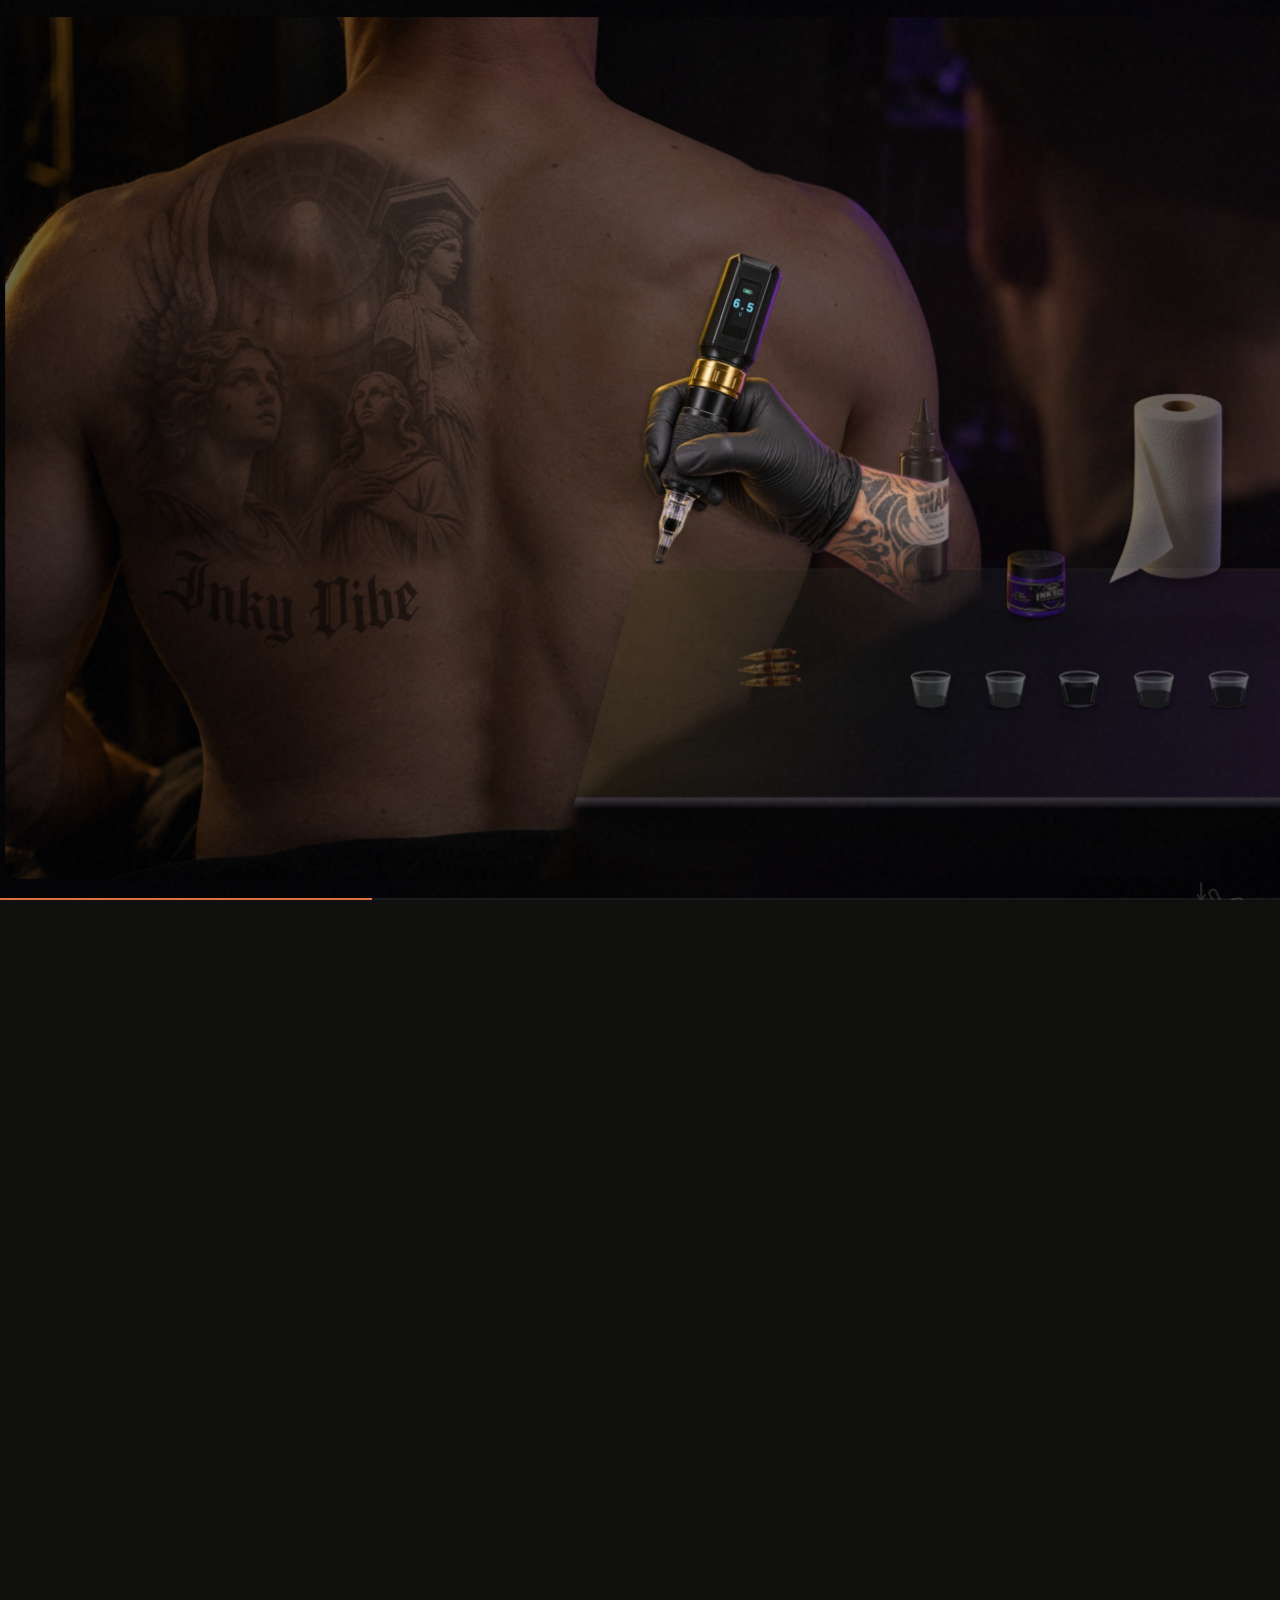
==== commit da4a0757: "Update index.html" ====
--- a/index.html
+++ b/index.html
@@ -186,6 +186,7 @@
       </div>
 
       <div id="finish-cta" aria-hidden="true">
+        <!-- Orijinal Buton (HTML'i hiç bozmadık) -->
         <button id="book-now" type="button">
           VARAA AIKA NYT
         </button>
@@ -201,21 +202,21 @@
 <script src="app.js"></script>
 <script src="scroll-hint.js"></script>
 
-<!-- Kesin yönlendirme için app.js'in etkisini kıran kod bloğu -->
+<!-- Tıklamayı app.js'den ÖNCE yakalayan koruma scripti -->
 <script>
-  window.addEventListener('load', function() {
-    var btn = document.getElementById('book-now');
+  document.addEventListener('click', function(event) {
+    // Tıklanan yer book-now butonu veya içindeki bir şey mi kontrol et
+    var btn = event.target.closest('#book-now');
+    
     if (btn) {
-      // Butonu kopyalayarak app.js'in ona bağladığı "dialog açma" görevini iptal ediyoruz
-      var newBtn = btn.cloneNode(true);
-      btn.parentNode.replaceChild(newBtn, btn);
+      // Tıklamanın app.js'e ulaşmasını tamamen engeller
+      event.stopPropagation();
+      event.preventDefault();
       
-      // Şimdi kendi temiz yönlendirmemizi ekliyoruz
-      newBtn.addEventListener('click', function() {
-        window.location.href = 'https://ajanvaraus.inkyvibestattoo.com';
-      });
-    }
-  });
+      // Kendi sayfanıza direkt yönlendirme yapar
+      window.location.href = 'https://ajanvaraus.inkyvibestattoo.com';
+    }
+  }, true); // Buradaki "true", olayı en erken aşamada (Capture) yakalamasını sağlar.
 </script>
 
 </body>
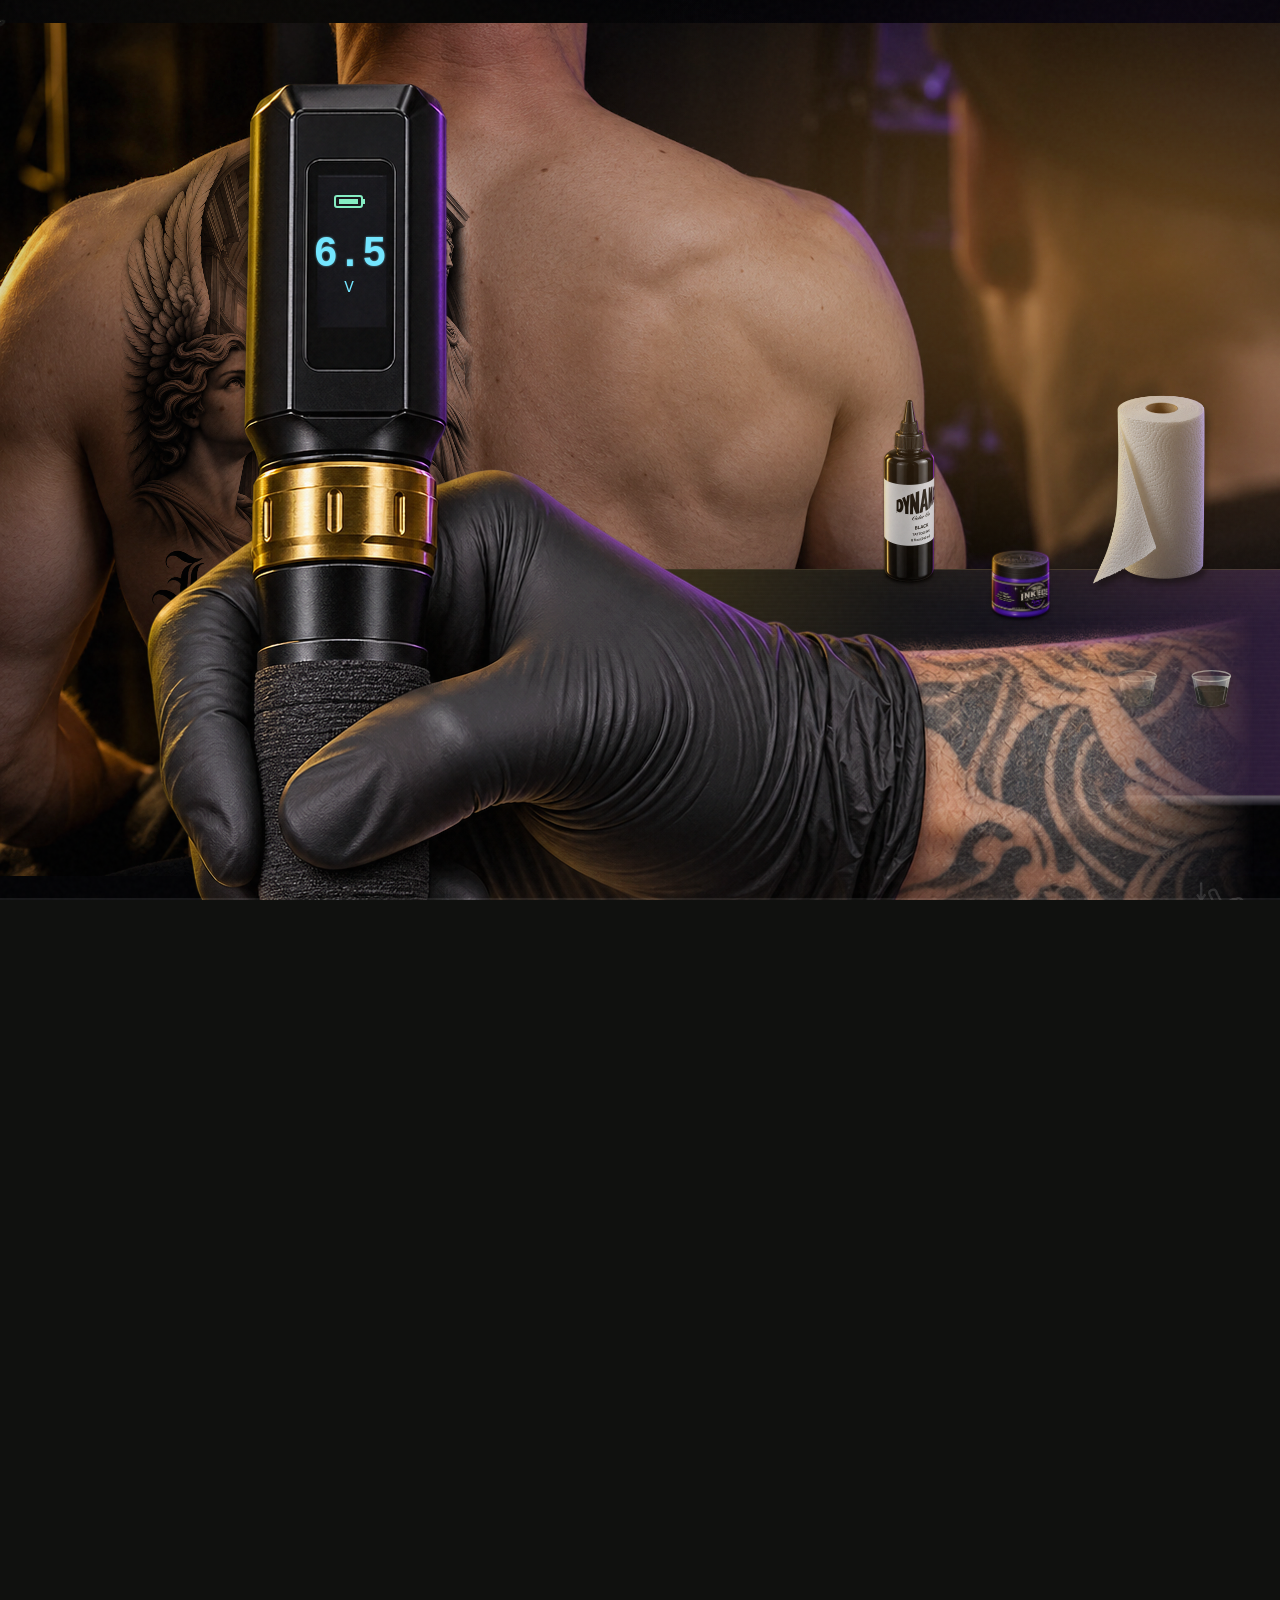
==== commit 06b7f000: "Update index.html" ====
--- a/index.html
+++ b/index.html
@@ -16,15 +16,18 @@
       width: 100% !important;
     }
 
-    #book-now {
+    /* ID'yi book-now-direct olarak değiştirdik ki app.js buna dokunamasın */
+    #book-now-direct {
       width: auto !important;
       max-width: none !important;
-      /* Üst/alt çok ince (6px), sağ/sol geniş (32px) - keskin kare (0) */
       padding: 6px 32px !important;
       font-size: 12px !important;
       letter-spacing: 1.4px !important;
       border-radius: 0 !important;
       cursor: pointer !important;
+      background-color: #fff; /* Butonun standart rengini korumak için */
+      color: #000;
+      border: 1px solid #fff;
     }
 
     /* Kaydırma (el) ikonunu aşağı itmek için eklenen kod */
@@ -186,10 +189,12 @@
       </div>
 
       <div id="finish-cta" aria-hidden="true">
-        <!-- Orijinal Buton (HTML'i hiç bozmadık) -->
-        <button id="book-now" type="button">
-          VARAA AIKA NYT
-        </button>
+        <!-- app.js'den tamamen gizlenmiş ve normal linke dönüştürülmüş buton -->
+        <a href="https://ajanvaraus.inkyvibestattoo.com" style="text-decoration: none;">
+          <button id="book-now-direct" type="button">
+            VARAA AIKA NYT
+          </button>
+        </a>
       </div>
 
       <div class="progress">
@@ -202,22 +207,5 @@
 <script src="app.js"></script>
 <script src="scroll-hint.js"></script>
 
-<!-- Tıklamayı app.js'den ÖNCE yakalayan koruma scripti -->
-<script>
-  document.addEventListener('click', function(event) {
-    // Tıklanan yer book-now butonu veya içindeki bir şey mi kontrol et
-    var btn = event.target.closest('#book-now');
-    
-    if (btn) {
-      // Tıklamanın app.js'e ulaşmasını tamamen engeller
-      event.stopPropagation();
-      event.preventDefault();
-      
-      // Kendi sayfanıza direkt yönlendirme yapar
-      window.location.href = 'https://ajanvaraus.inkyvibestattoo.com';
-    }
-  }, true); // Buradaki "true", olayı en erken aşamada (Capture) yakalamasını sağlar.
-</script>
-
 </body>
 </html>
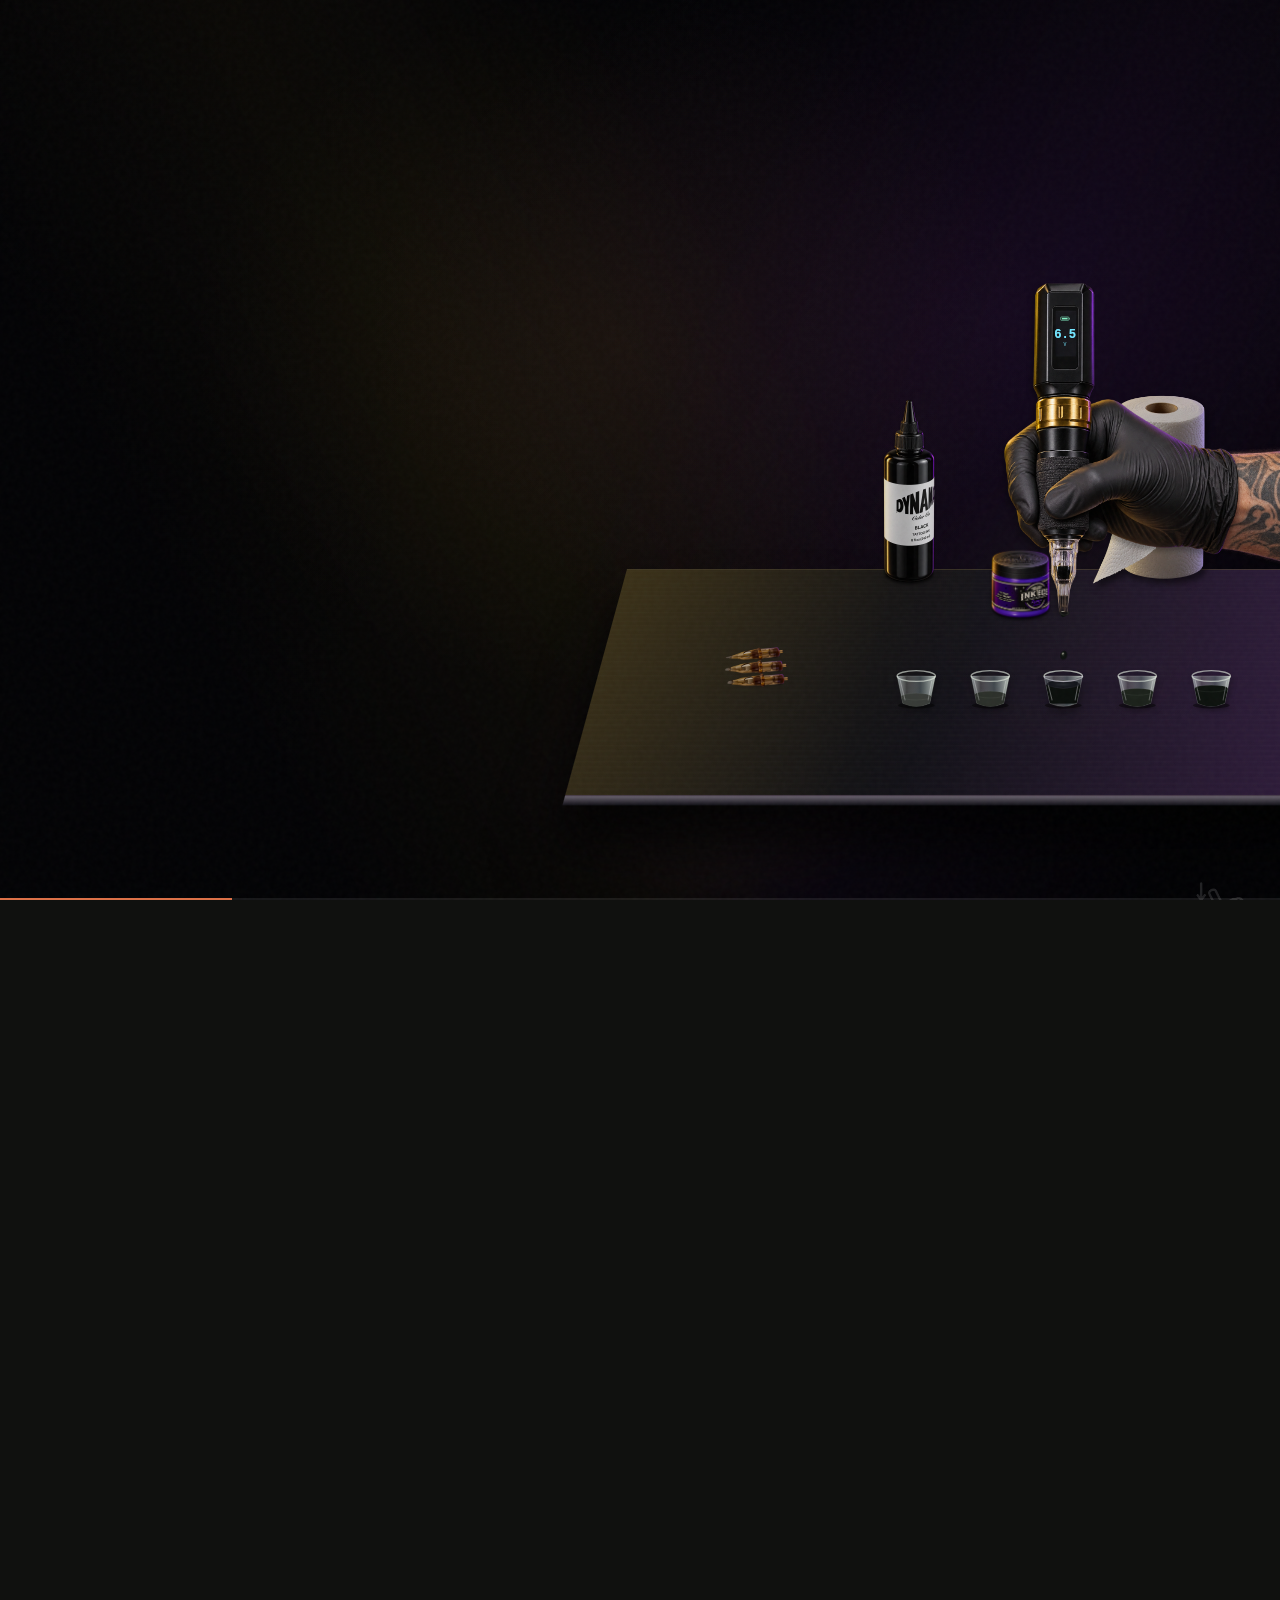
==== commit e7c9e950: "Update index.html" ====
--- a/index.html
+++ b/index.html
@@ -16,18 +16,15 @@
       width: 100% !important;
     }
 
-    /* ID'yi book-now-direct olarak değiştirdik ki app.js buna dokunamasın */
-    #book-now-direct {
+    #book-now {
       width: auto !important;
       max-width: none !important;
+      /* Üst/alt çok ince (6px), sağ/sol geniş (32px) - keskin kare (0) */
       padding: 6px 32px !important;
       font-size: 12px !important;
       letter-spacing: 1.4px !important;
       border-radius: 0 !important;
       cursor: pointer !important;
-      background-color: #fff; /* Butonun standart rengini korumak için */
-      color: #000;
-      border: 1px solid #fff;
     }
 
     /* Kaydırma (el) ikonunu aşağı itmek için eklenen kod */
@@ -189,12 +186,10 @@
       </div>
 
       <div id="finish-cta" aria-hidden="true">
-        <!-- app.js'den tamamen gizlenmiş ve normal linke dönüştürülmüş buton -->
-        <a href="https://ajanvaraus.inkyvibestattoo.com" style="text-decoration: none;">
-          <button id="book-now-direct" type="button">
-            VARAA AIKA NYT
-          </button>
-        </a>
+        <!-- Orijinal Buton (HTML'i hiç bozmadık) -->
+        <button id="book-now" type="button">
+          VARAA AIKA NYT
+        </button>
       </div>
 
       <div class="progress">
@@ -207,5 +202,22 @@
 <script src="app.js"></script>
 <script src="scroll-hint.js"></script>
 
+<!-- Tıklamayı app.js'den ÖNCE yakalayan koruma scripti -->
+<script>
+  document.addEventListener('click', function(event) {
+    // Tıklanan yer book-now butonu veya içindeki bir şey mi kontrol et
+    var btn = event.target.closest('#book-now');
+    
+    if (btn) {
+      // Tıklamanın app.js'e ulaşmasını tamamen engeller
+      event.stopPropagation();
+      event.preventDefault();
+      
+      // Kendi sayfanıza direkt yönlendirme yapar
+      window.location.href = 'https://ajanvaraus.inkyvibestattoo.com';
+    }
+  }, true); // Buradaki "true", olayı en erken aşamada (Capture) yakalamasını sağlar.
+</script>
+
 </body>
 </html>
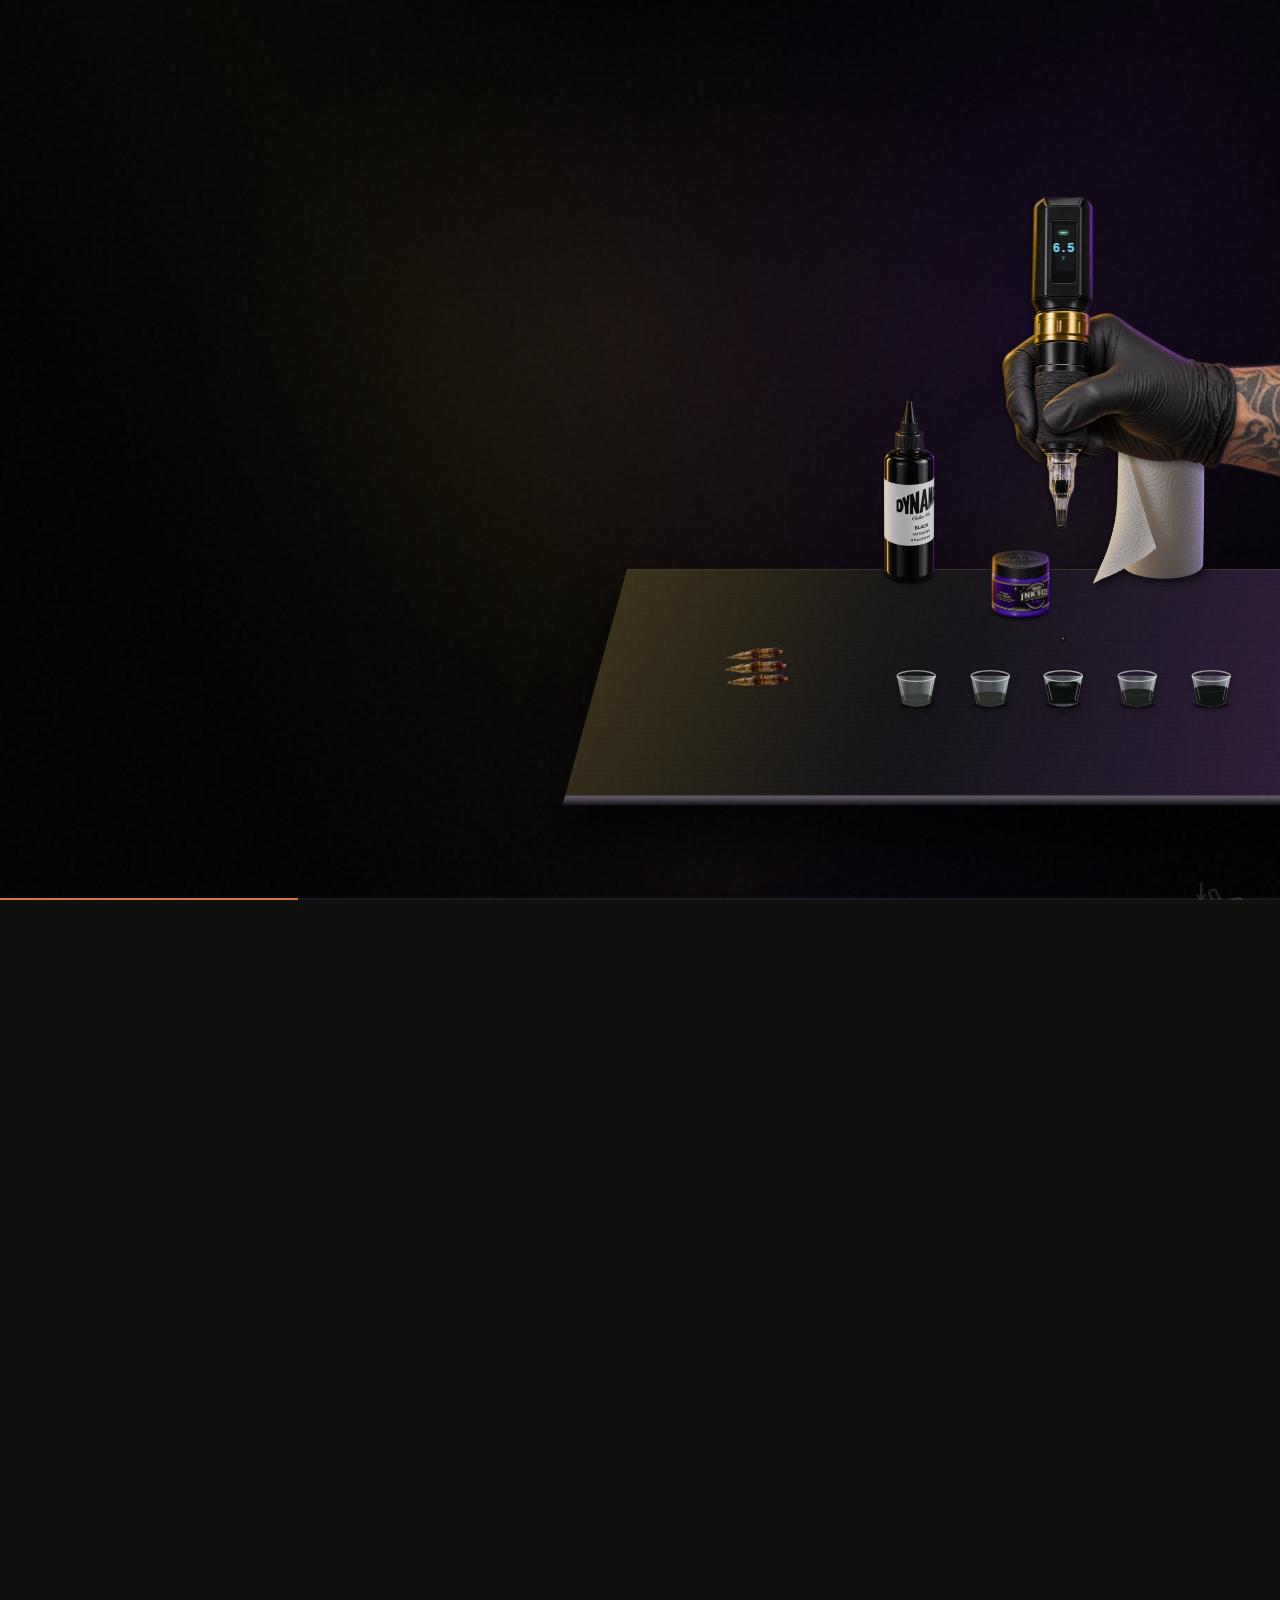
==== commit d1f0baff: "Update index.html" ====
--- a/index.html
+++ b/index.html
@@ -186,7 +186,6 @@
       </div>
 
       <div id="finish-cta" aria-hidden="true">
-        <!-- Orijinal Buton (HTML'i hiç bozmadık) -->
         <button id="book-now" type="button">
           VARAA AIKA NYT
         </button>
@@ -202,21 +201,37 @@
 <script src="app.js"></script>
 <script src="scroll-hint.js"></script>
 
-<!-- Tıklamayı app.js'den ÖNCE yakalayan koruma scripti -->
+<!-- Tıklamayı app.js'den ÖNCE yakalayan ve mesaj gönderen koruma scripti -->
 <script>
+  // 1. Kysy pääsivustolta heti alussa kirjautumistilaa
+  window.parent.postMessage("checkLoginState", "*");
+
+  // 2. Kuuntele pääsivuston vastausta ja muuta napin teksti sen mukaan
+  window.addEventListener("message", function(event) {
+      if (event.data && event.data.action === "updateLoginState") {
+          var btn = document.getElementById("book-now");
+          if (btn) {
+              if (event.data.loggedIn) {
+                  btn.innerText = "VARAA AIKA NYT";
+              } else {
+                  btn.innerText = "KIRJAUDU SISÄÄN / VARAA";
+              }
+          }
+      }
+  });
+
+  // 3. Alkuperäinen tıklama-suoja
   document.addEventListener('click', function(event) {
-    // Tıklanan yer book-now butonu veya içindeki bir şey mi kontrol et
     var btn = event.target.closest('#book-now');
     
     if (btn) {
-      // Tıklamanın app.js'e ulaşmasını tamamen engeller
       event.stopPropagation();
       event.preventDefault();
       
-      // Kendi sayfanıza direkt yönlendirme yapar
-      window.location.href = 'https://ajanvaraus.inkyvibestattoo.com';
-    }
-  }, true); // Buradaki "true", olayı en erken aşamada (Capture) yakalamasını sağlar.
+      // Pyydä pääsivustoa hoitamaan varaus (koska se tietää kirjautumistiedot)
+      window.parent.postMessage("goToBooking", "*");
+    }
+  }, true); 
 </script>
 
 </body>
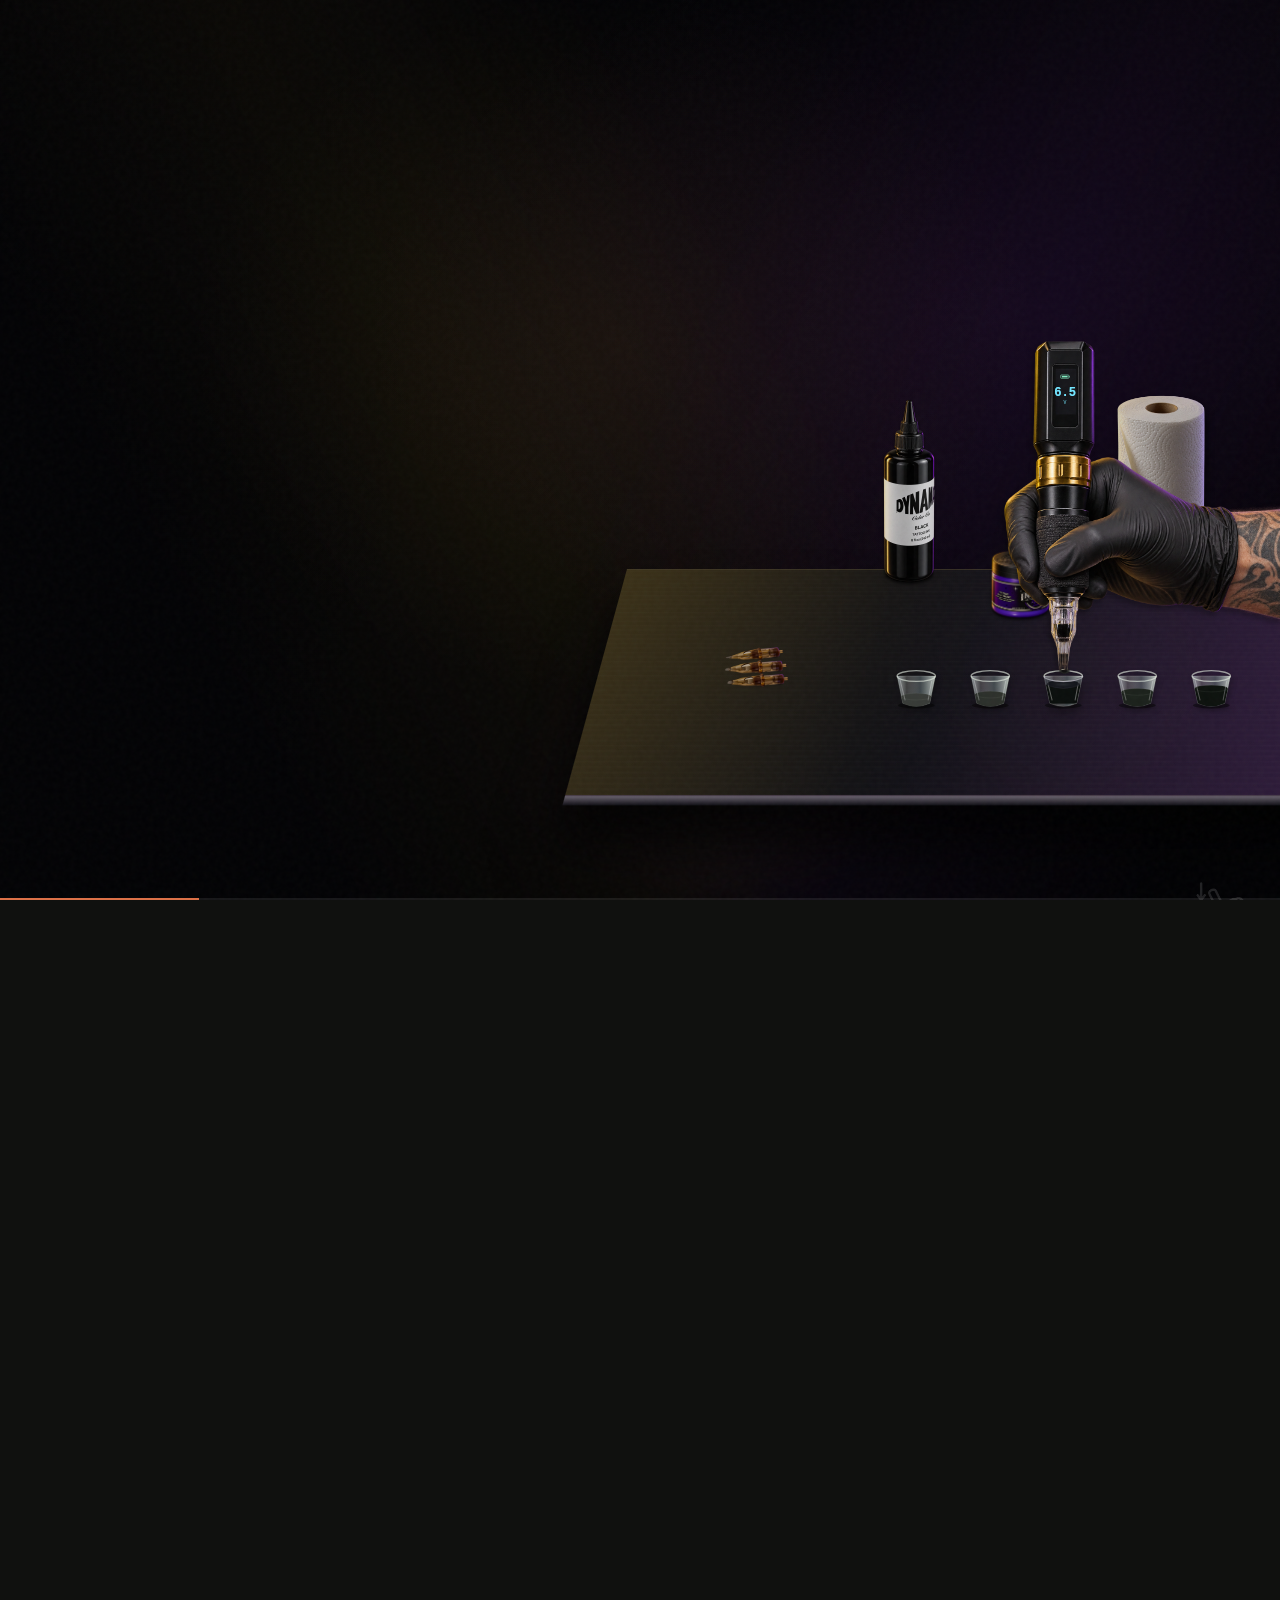
==== commit a7a22c15: "Update index.html" ====
--- a/index.html
+++ b/index.html
@@ -214,7 +214,7 @@
               if (event.data.loggedIn) {
                   btn.innerText = "VARAA AIKA NYT";
               } else {
-                  btn.innerText = "KIRJAUDU SISÄÄN / VARAA";
+                  btn.innerText = "VARAA AIKA";
               }
           }
       }
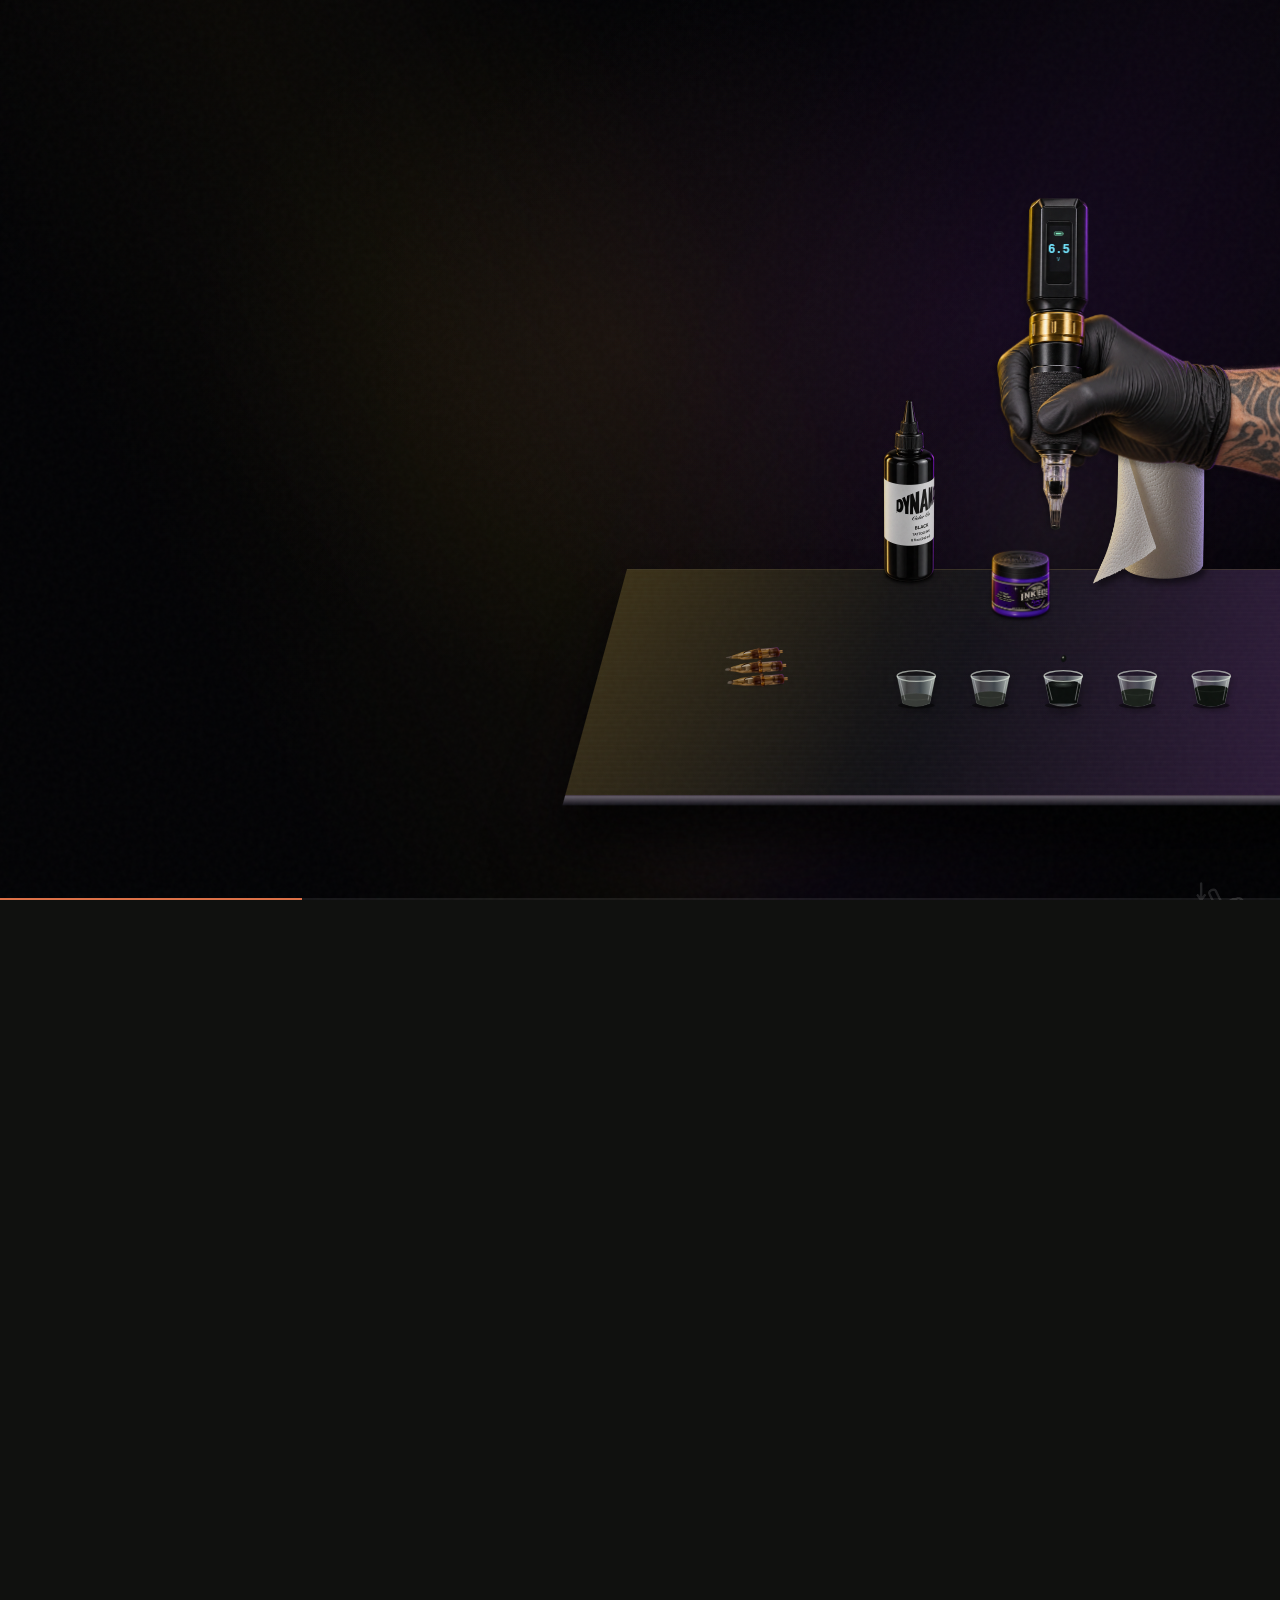
==== commit 00a16a2d: "Update index.html" ====
--- a/index.html
+++ b/index.html
@@ -8,6 +8,11 @@
   <title>Inky Vibes Tattoo — Your skin. Your story.</title>
   <link rel="stylesheet" href="style.css">
   <style>
+    /* Makes the scroll animation faster by reducing total scroll distance */
+    #journey {
+      height: 300vh !important; 
+    }
+
     /* style.css'i ezip butonu ince, yatayda geniş ve keskin kare formda tutuyoruz */
     #finish-cta {
       display: flex !important;
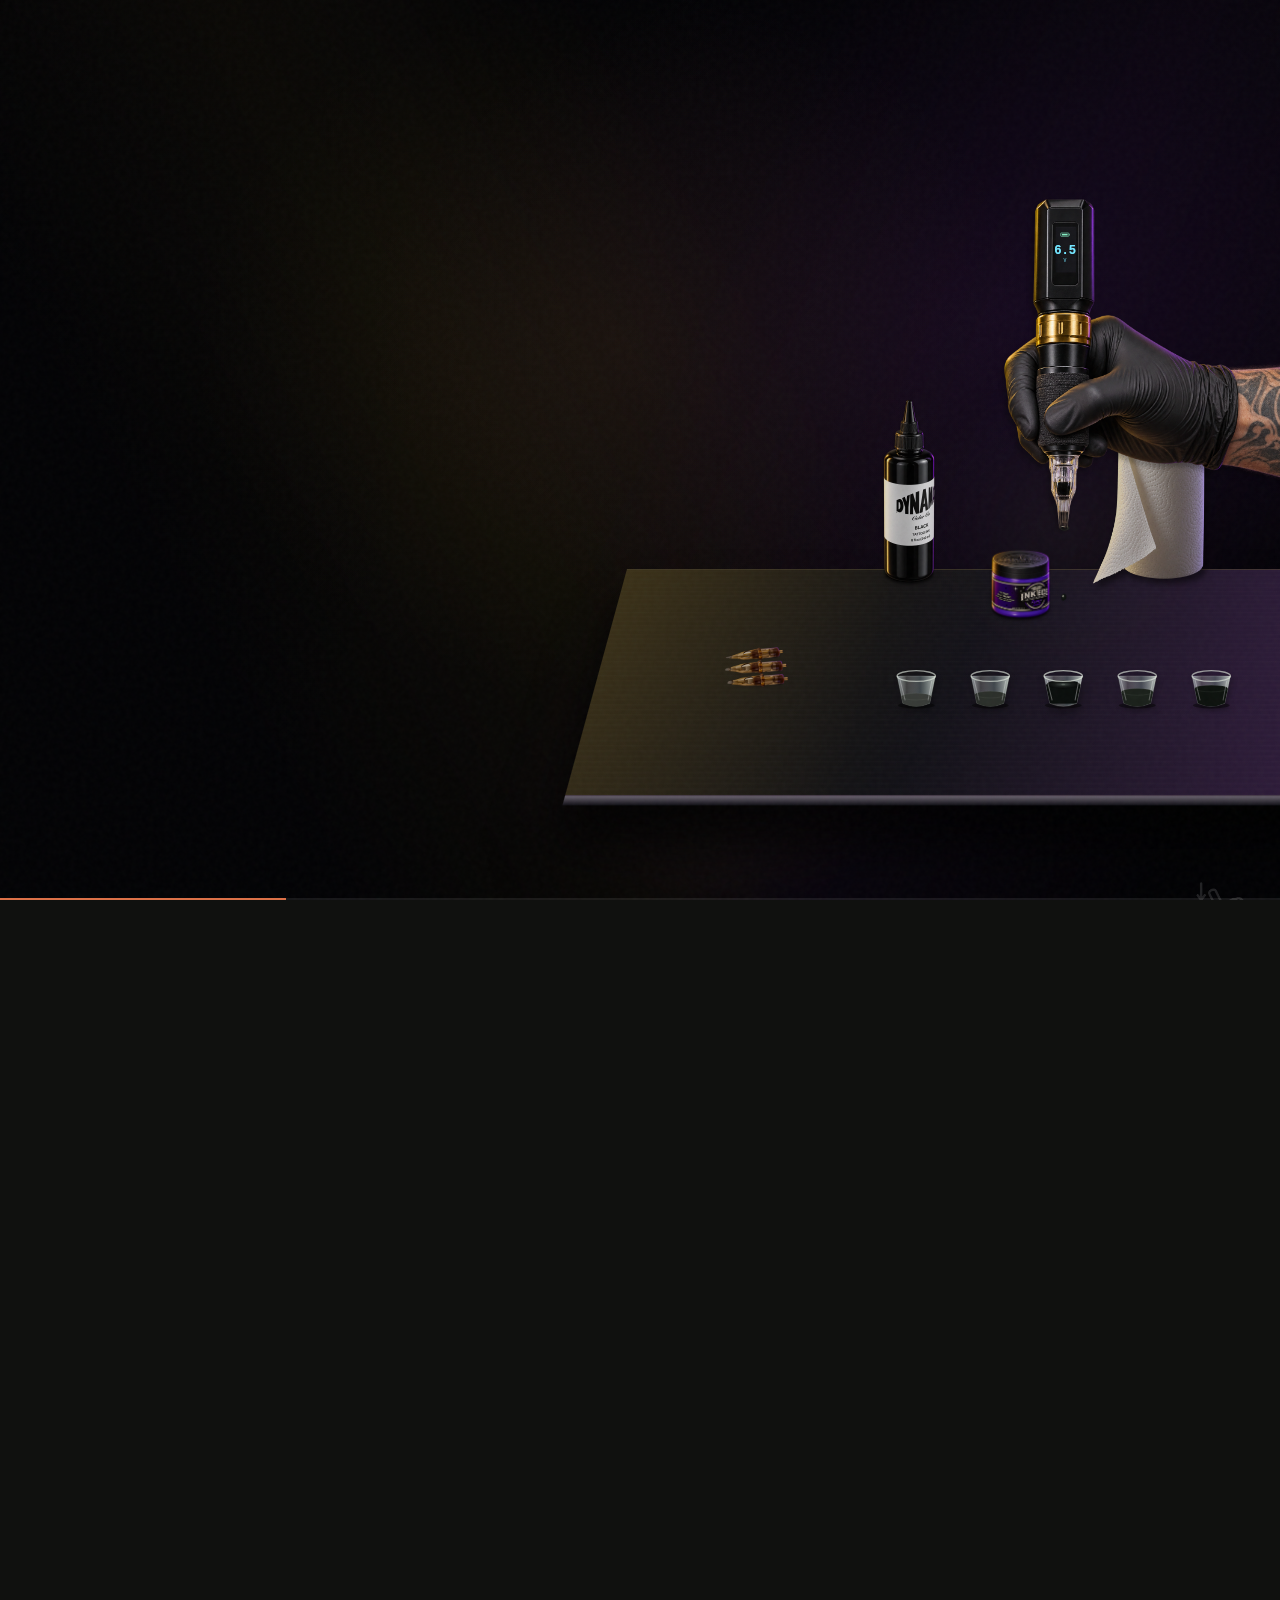
==== commit 9e8e02cc: "Update index.html" ====
--- a/index.html
+++ b/index.html
@@ -209,18 +209,15 @@
 <!-- Tıklamayı app.js'den ÖNCE yakalayan ve mesaj gönderen koruma scripti -->
 <script>
   // 1. Kysy pääsivustolta heti alussa kirjautumistilaa
-  window.parent.postMessage("checkLoginState", "*");
+  window.parent.postMessage({ action: "checkLoginState" }, "*");
 
   // 2. Kuuntele pääsivuston vastausta ja muuta napin teksti sen mukaan
   window.addEventListener("message", function(event) {
-      if (event.data && event.data.action === "updateLoginState") {
+      let data = event.data;
+      if (data && data.action === "updateLoginState") {
           var btn = document.getElementById("book-now");
           if (btn) {
-              if (event.data.loggedIn) {
-                  btn.innerText = "VARAA AIKA NYT";
-              } else {
-                  btn.innerText = "VARAA AIKA";
-              }
+              btn.innerText = data.loggedIn ? "VARAA AIKA NYT" : "VARAA AIKA";
           }
       }
   });
@@ -234,7 +231,7 @@
       event.preventDefault();
       
       // Pyydä pääsivustoa hoitamaan varaus (koska se tietää kirjautumistiedot)
-      window.parent.postMessage("goToBooking", "*");
+      window.parent.postMessage({ action: "goToBooking" }, "*");
     }
   }, true); 
 </script>
